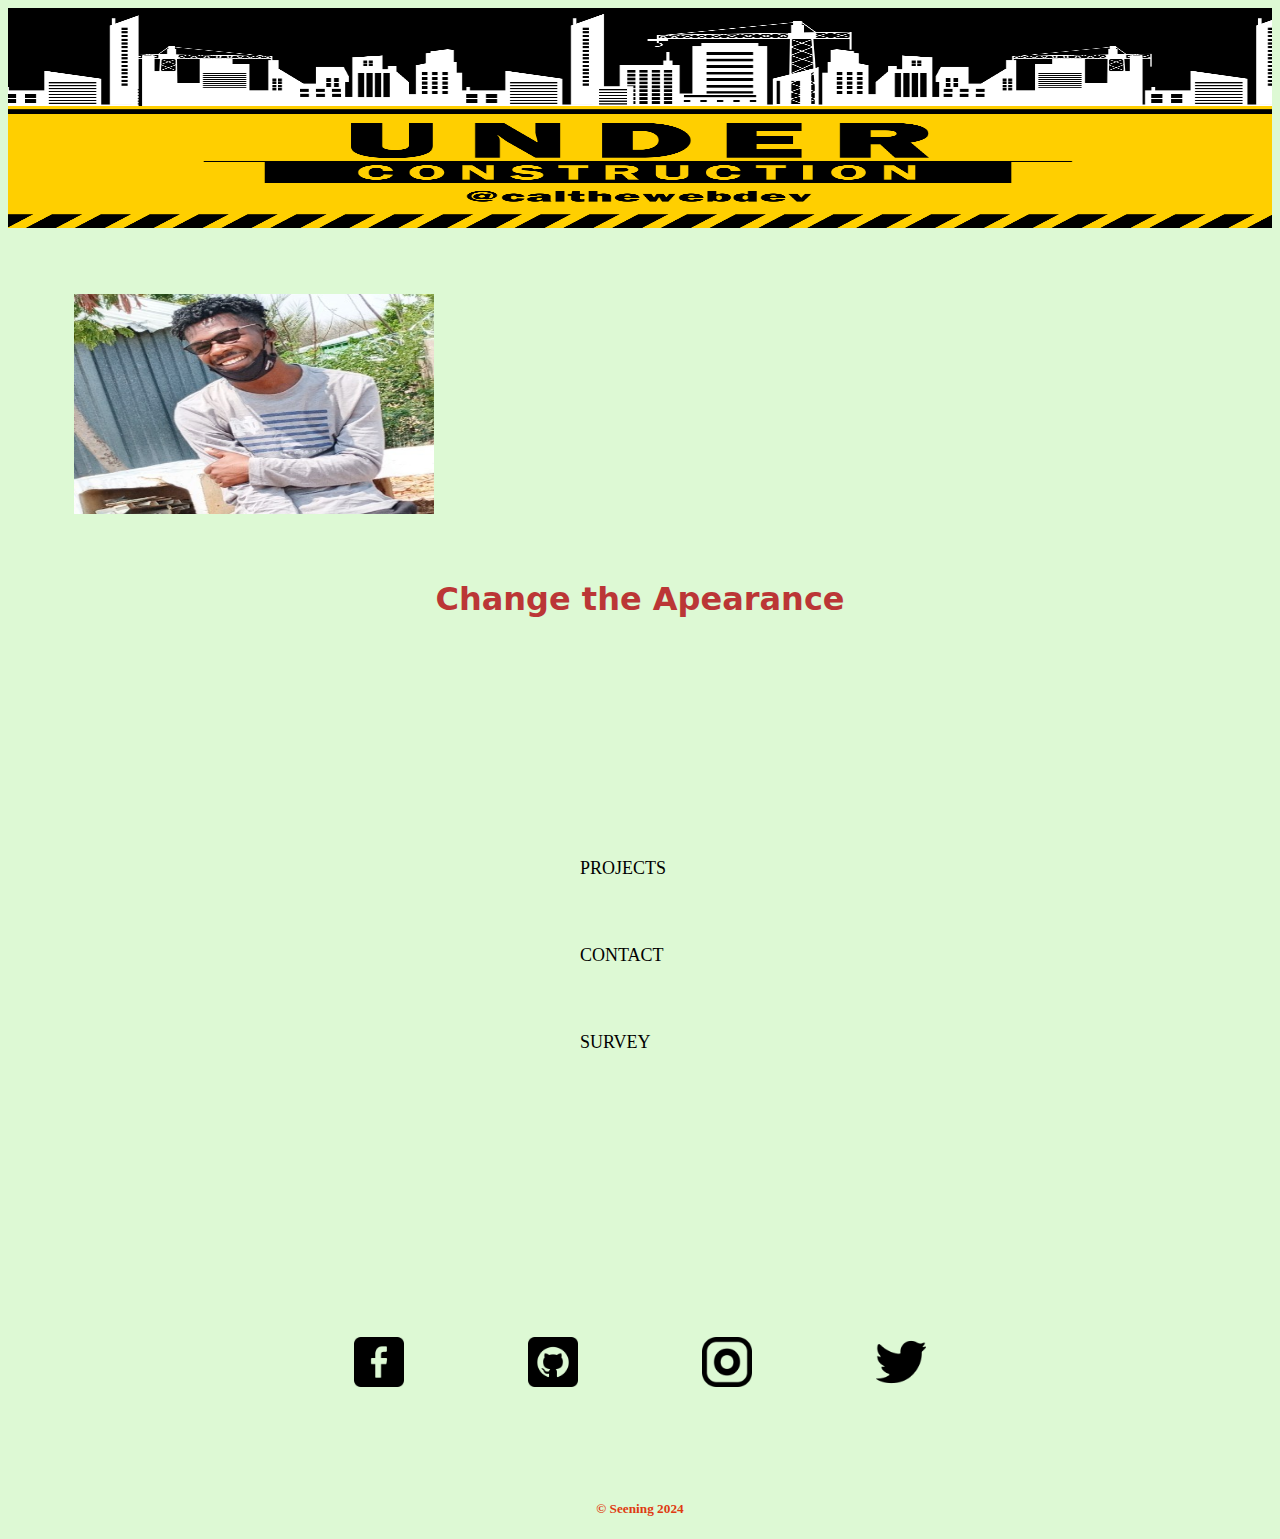
==== index.html @ 0d253659 "first commit" ====
<!DOCTYPE html>
<html lang="en">
    <head>
        <title>Cal's Portfolio</title>
        <link rel="stylesheet" type="text/css" href="css/style.css">
        <meta charset="UTF-8">
        <meta name="viewport" content="width=device-width, initial-scale=1.0">
    </head>
    <body class="bg-image">
        <img id="banner" src="images/banner.png" alt="Banner" height="289" width="349">
        <img id="cover" src="images/bg.png" alt="cover photo">
        <header>
            <h1>Change the Apearance</h1>
        </header>
            <!-- <img class="image1" src="images/4465962.jpg"> -->
        <div class="header">
            <!-- <a href="#home" class="logo">></a> -->
            <div class="header-right">
                <a class="activate" href="#home"Home></a>
                <a href="projects.html">Projects</a>
                <a href="contact.html">Contact</a>
                <a href="survey.html">Survey</a>
            </div>
        </div>
            <h2><b></b></h2>
        </body>
        <footer>
            <div class="social-media-icons">
                <a href="https://www.facebook.com/profile.php?id=61554882790072" target="_blank"><img src="images/icons/Facebook.png" alt="Facebook Icon"></a>
                <a href="https://github.com/calthewebdev" target="_blank"><img src="images/icons/Github.png" alt="Github Icon"></a>
                <a href="https://www.instagram.com/calthewebdev/" target="_blank"><img src="images/icons/Instagram.png" alt="Instagram Icon"></a>
                <!-- <a href="Link to icon profile" target="_blank"><img src="images/icons/Linkedin.png" alt="Linkedin Icon"></a> -->
                <a href="https://twitter.com/webdevcal" target="_blank"><img src="images/icons/Twitter.png" alt="Twitter Icon"></a>
                
            </div>
            <h5>© Seening 2024</h5>
        </footer>
</html>
---- css/style.css ----
/* Main */
body {
    text-align: center;
    /* background-repeat: no-repeat;
    background-size: cover; */
    color: rgb(223, 59, 18);
    background-color: rgba(86, 226, 43, 0.205);
}
/* #cover {
    
} */
/* .activate img {
    position: absolute;
    top: 0;
    left: 0;
    width: 85px;
    height: auto;
}
.activate:hover {
    pointer-events: none;
} */
#banner {
    border: 0px solid transparent;
    /* border-image: url('images/banner.png'); */
    padding: 0px;
    margin: 0px;
    width: 100%;
    object-fit: fill;
} 
img {
    width: 360px;
    height: 220px;
    display: block;
    margin: 66px;
}

a, div {
    
    color: rgb(216, 79, 16);
    text-size-adjust: 59px;
    vertical-align: middle;
    margin: 52px;
    text-decoration: none;
    font-size: large;
    display: inline-block;
}
p {
    text-align: left;
    margin: 0px 65px;
}
header {
    color: rgb(187, 54, 54);
    height: 35px;
    font-weight: 900;
    font-family:system-ui, -apple-system, BlinkMacSystemFont, 'Segoe UI', Roboto, Oxygen, Ubuntu, Cantarell, 'Open Sans', 'Helvetica Neue', sans-serif;
}

.header a {
    display: flex;
    height: 35px;
    width: 120px;
    text-transform: uppercase;
    color: black;   
}
.header a:hover {
    background-color: rgb(126, 33, 16);
    color: antiquewhite;
    /* padding: 15px 40px; */
    box-shadow: 0 0 5px #d1d1ab;
    text-shadow: 0 0 5px #1a190b;
    transition: .5s;
    transform: scale(.9);
    z-index: -1;
    letter-spacing: 4px;
    
}
@media screen and (max-width: 500px) {
    .header a {
        float: none;
        display: block;
        text-align: left;
    }
    .header-right {
        float: none;
    }    
}
.header a:active {
    background-color: bisque;
    color: white;
}
h2 {
    color: antiquewhite;
    
}

ul {
    text-align: left;
    color: antiquewhite;
}

ol {
    text-align: left;
    margin: 0px 65px;
    color: antiquewhite;
}
/* Survey */

.survey {
    text-align: center;
}
.p1 {
    font-size: large;
    text-align: center;
    height: 70px;
}

.home-button {
    color: rgba(196, 6, 6, 0.61);
    height: 35px;
    font-weight: 900;
    font-family:system-ui, -apple-system, BlinkMacSystemFont, 'Segoe UI', Roboto, Oxygen, Ubuntu, Cantarell, 'Open Sans', 'Helvetica Neue', sans-serif;
    width: 77px;
    /* position: absolute; */
    vertical-align: top;
    float: left;
}


.home-button:hover {
    background-color: rgb(126, 33, 16);
    color: antiquewhite;
    padding: 15px; 
    box-shadow: 0 0 5px #d1d1ab;
    text-shadow: 0 0 5px #1a190b;
    transition: .5s;
    transform: scale(.9);
    z-index: -1;
    letter-spacing: 4px;
}

input {
    display: flex;
    
}

.input {
    width: 390px;
    height: 30px;
    
}
label {
    font-size: x-large;
    height: 20px;
    display: inline-flex; 
    float: left;
}

select {
    height: 30px;
    width: 250px;
}

input[type="submit"] {
    width: 300px;
    height: 50px;
    padding: 10px 20px 10px 125px;
    background-color: rgb(93, 172, 103);
    font-size: large;
    font-weight: bold;
    
}

input[type="text"] {
    margin: 3px 0px 15px 0px;
    
}
input[type="email"] {
    margin: 3px 0px 15px 0px;
}
input[type="number"] {
    margin: 3px 0px 15px 0px;
}

.p2 {
    margin: 15px 0px 3px 0px;
}

.p3 {
    margin: 15px 0px 3px 0px;
    border: 40px;
}

.p4 {
    margin: 15px 0px 3px 0px;
    height: 30px;
}

textarea {
    width: 350px;
    height: 150px;
}

input[type="radio"] {
    margin-right: 5px;

  }

  .radio {
    display: flex;
    align-items: center;
    margin-bottom: 10px;
  }

.checkbox {
    height: 20px;
    display: flex;
    align-items: center;
    margin-bottom: 10px;
}
/* Icons */

.social-media-icons {
    display: flex;
    justify-content: center;
  }
  
  .social-media-icons img {
    
    width: 50px;
    height: 50px;
    margin: 10px;
  }

  /* Projects */
  /* h1 {
    padding: 29px 190px;
  } */
  .projects {
    padding: 85px 190px;
    text-align: center;
  }
  .navigate {
    padding: 50px 190px;
    font-size: xx-large;
    font: bolder;
  }
  
  /* Contact */
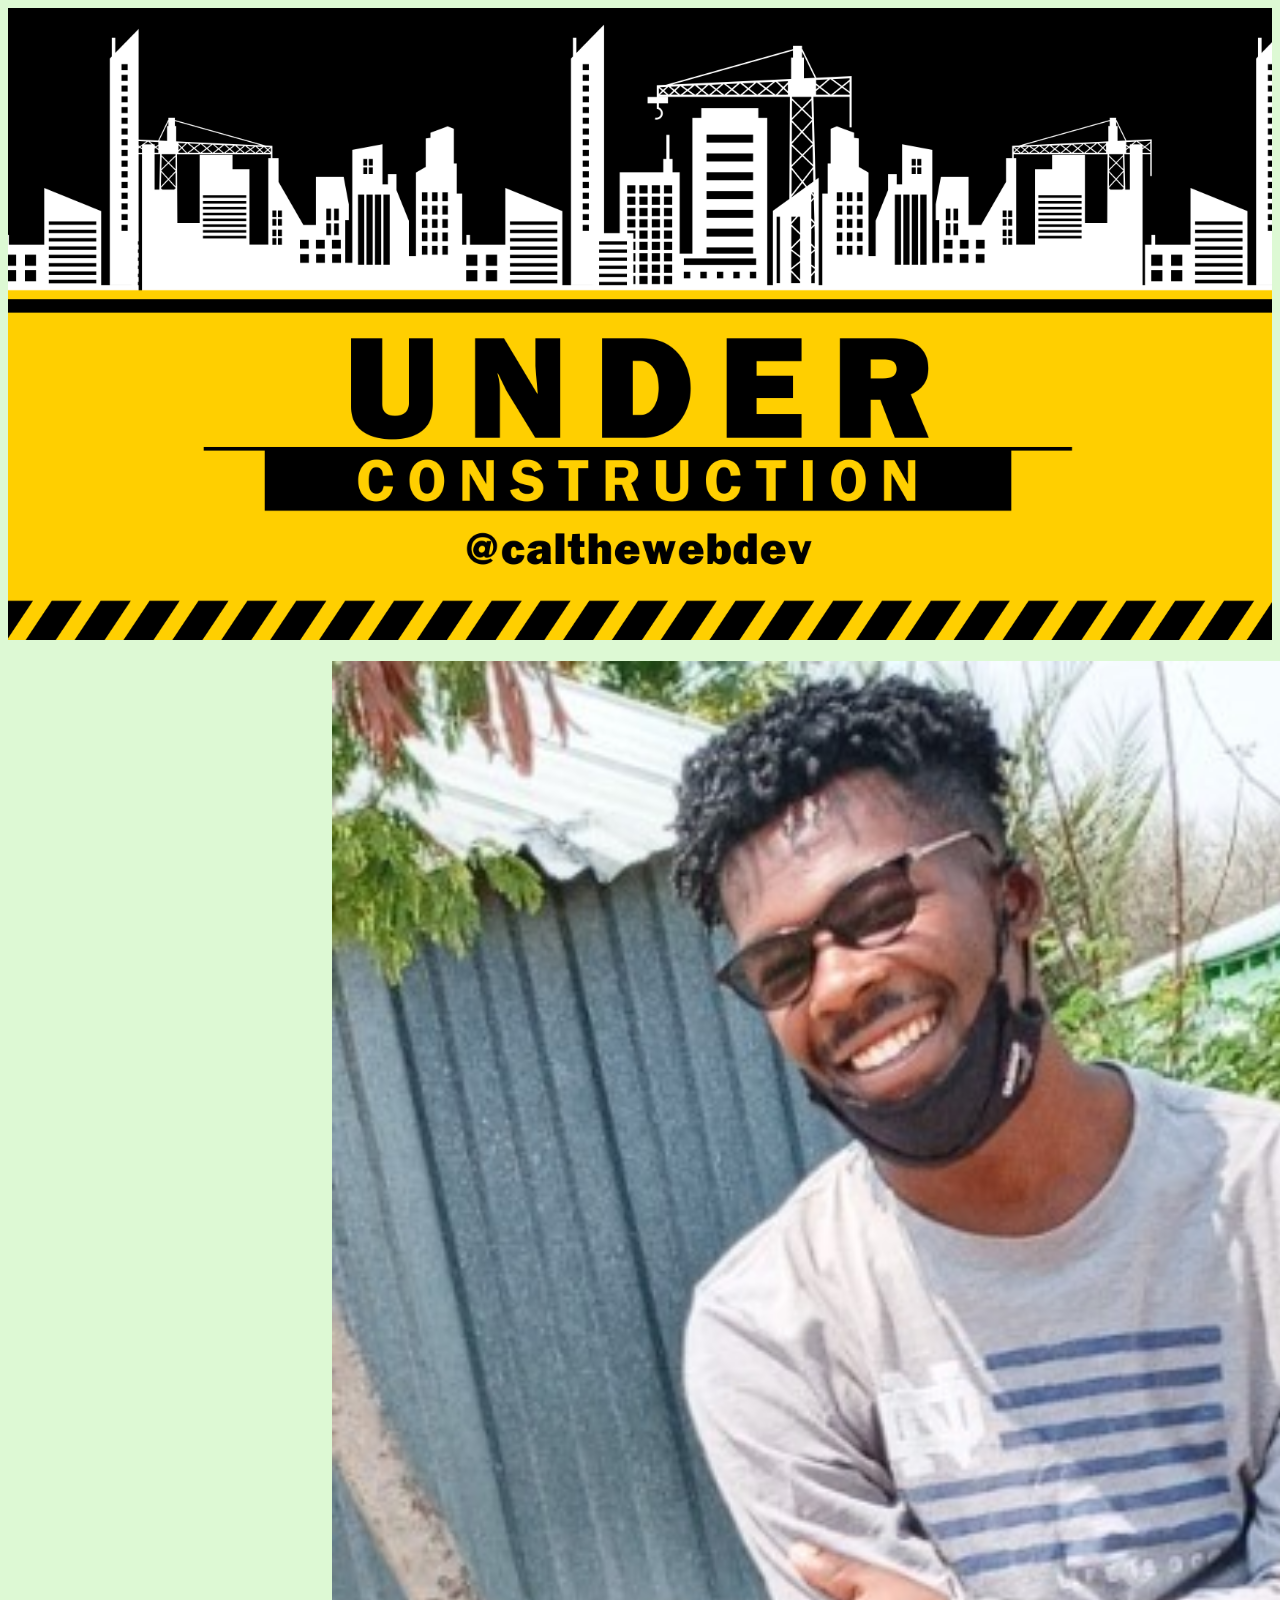
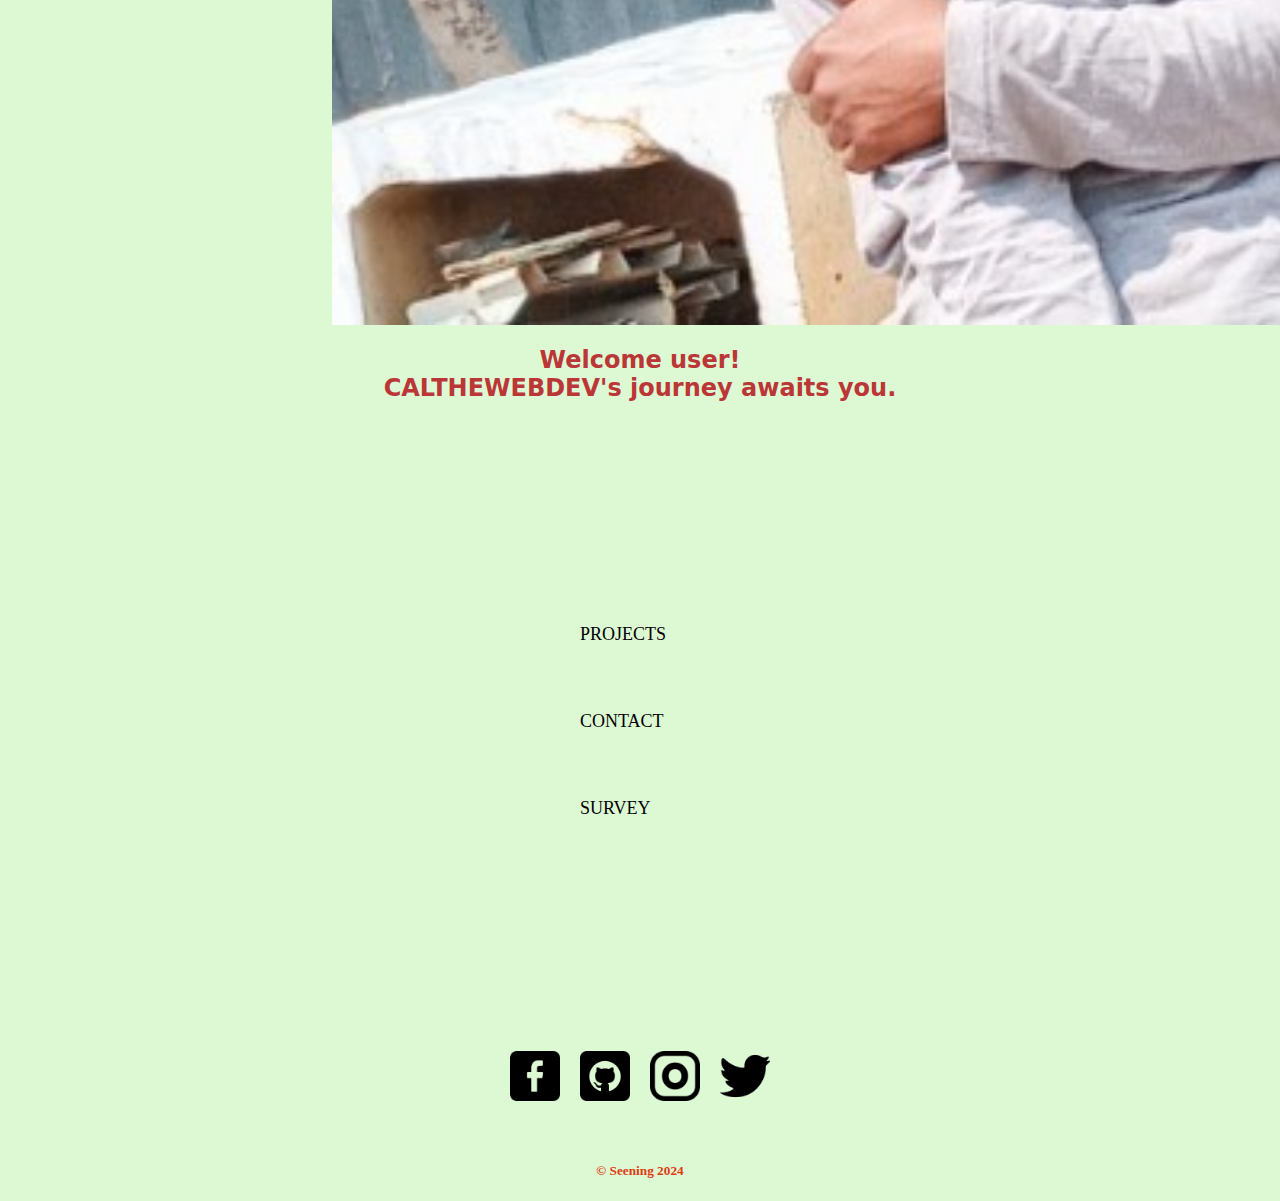
==== commit b42df46b: "More progress" ====
--- a/index.html
+++ b/index.html
@@ -7,10 +7,10 @@
         <meta name="viewport" content="width=device-width, initial-scale=1.0">
     </head>
     <body class="bg-image">
-        <img id="banner" src="images/banner.png" alt="Banner" height="289" width="349">
-        <img id="cover" src="images/bg.png" alt="cover photo">
+        <img id="banner" src="images/banner.png" alt="Banner" height="auto" width="100%">
+        <img id="cover" src="images/bg.png" alt="cover photo" height="auto" width="100%">
         <header>
-            <h1>Change the Apearance</h1>
+            <p id="welcome">Welcome user! <br>CALTHEWEBDEV's journey awaits you.</br></p>
         </header>
             <!-- <img class="image1" src="images/4465962.jpg"> -->
         <div class="header">
@@ -26,11 +26,11 @@
         </body>
         <footer>
             <div class="social-media-icons">
-                <a href="https://www.facebook.com/profile.php?id=61554882790072" target="_blank"><img src="images/icons/Facebook.png" alt="Facebook Icon"></a>
-                <a href="https://github.com/calthewebdev" target="_blank"><img src="images/icons/Github.png" alt="Github Icon"></a>
-                <a href="https://www.instagram.com/calthewebdev/" target="_blank"><img src="images/icons/Instagram.png" alt="Instagram Icon"></a>
+                <i href="https://www.facebook.com/profile.php?id=61554882790072" target="_blank"><img src="images/icons/Facebook.png" alt="Facebook Icon"></i>
+                <i href="https://github.com/calthewebdev" target="_blank"><img src="images/icons/Github.png" alt="Github Icon"></i>
+                <i href="https://www.instagram.com/calthewebdev/" target="_blank"><img src="images/icons/Instagram.png" alt="Instagram Icon"></i>
                 <!-- <a href="Link to icon profile" target="_blank"><img src="images/icons/Linkedin.png" alt="Linkedin Icon"></a> -->
-                <a href="https://twitter.com/webdevcal" target="_blank"><img src="images/icons/Twitter.png" alt="Twitter Icon"></a>
+                <i href="https://twitter.com/webdevcal" target="_blank"><img src="images/icons/Twitter.png" alt="Twitter Icon"></i>
                 
             </div>
             <h5>© Seening 2024</h5>
--- a/css/style.css
+++ b/css/style.css
@@ -6,9 +6,16 @@
     color: rgb(223, 59, 18);
     background-color: rgba(86, 226, 43, 0.205);
 }
-/* #cover {
-    
-} */
+#welcome {
+    text-align: center;
+    font-size: x-large;
+    
+}
+#cover {
+    height: auto;
+    padding: 1px 270px;
+    margin: 20px 54px;
+}
 /* .activate img {
     position: absolute;
     top: 0;
@@ -28,8 +35,8 @@
     object-fit: fill;
 } 
 img {
-    width: 360px;
-    height: 220px;
+    width: 100%;
+    height: auto;
     display: block;
     margin: 66px;
 }
@@ -105,8 +112,9 @@
 }
 /* Survey */
 
-.survey {
-    text-align: center;
+#title {
+     margin: 10px 140px 0px 140px; 
+    padding: 20px 120px 0px 120px;
 }
 .p1 {
     font-size: large;
@@ -116,7 +124,7 @@
 
 .home-button {
     color: rgba(196, 6, 6, 0.61);
-    height: 35px;
+    height: 45px;
     font-weight: 900;
     font-family:system-ui, -apple-system, BlinkMacSystemFont, 'Segoe UI', Roboto, Oxygen, Ubuntu, Cantarell, 'Open Sans', 'Helvetica Neue', sans-serif;
     width: 77px;
@@ -137,7 +145,10 @@
     z-index: -1;
     letter-spacing: 4px;
 }
-
+#image {
+    padding: 1px 270px;
+    margin: 20px 54px;
+}
 input {
     display: flex;
     
@@ -154,12 +165,28 @@
     display: inline-flex; 
     float: left;
 }
+.label1 {
+    height: 52px;
+    float: none;
+    font-size: xx-large;
+}
+.label2 {
+    margin: 0px 255px 0px 255px;
+    height: 74px;
+    padding: 17px;
+    font-size: 27px;
+    
+}
 
 select {
     height: 30px;
     width: 250px;
 }
-
+#dropdown {
+    padding: auto;
+    margin: 3px 10px 15px 10px
+    
+}
 input[type="submit"] {
     width: 300px;
     height: 50px;
@@ -167,18 +194,24 @@
     background-color: rgb(93, 172, 103);
     font-size: large;
     font-weight: bold;
+    margin: 3px 140px 15px 140px
     
 }
 
 input[type="text"] {
-    margin: 3px 0px 15px 0px;
-    
+    font-size: x-large;
+    height: 55px;
+    margin: 3px 260px 15px 260px
 }
 input[type="email"] {
-    margin: 3px 0px 15px 0px;
+    font-size: x-large;
+    height: 55px;
+    margin: 3px 260px 15px 260px
 }
 input[type="number"] {
-    margin: 3px 0px 15px 0px;
+    height: 55px;
+    margin: 3px 260px 15px 260px  
+
 }
 
 .p2 {
@@ -186,18 +219,24 @@
 }
 
 .p3 {
-    margin: 15px 0px 3px 0px;
+    margin: 0px 275px 0px 275px;
     border: 40px;
+    font-size: x-large;
+    height:22px;
+    padding: 7px;
 }
 
 .p4 {
-    margin: 15px 0px 3px 0px;
-    height: 30px;
+    margin: 0px 295px 0px 295px;
+    height: 80px;
+    font-size: x-large;
 }
 
 textarea {
+    font-size: xx-large;
     width: 350px;
-    height: 150px;
+    height: 130px;
+    padding: 0px 15px 0px 15px;
 }
 
 input[type="radio"] {
@@ -205,17 +244,39 @@
 
   }
 
-  .radio {
+  /* .radio {
     display: flex;
     align-items: center;
     margin-bottom: 10px;
-  }
-
-.checkbox {
-    height: 20px;
-    display: flex;
-    align-items: center;
-    margin-bottom: 10px;
+  } */
+.radio1 {
+   display: inline-block;
+}
+.yes {
+    text-align: left;
+    margin: 0px 5px 0px 5px;
+    padding: 0px 0px 1px 0px;
+}
+.radio2 {
+    display: inline-block;
+ }
+ .no {
+     text-align: left;
+ }
+.checkbox1 {
+    position: relative;
+    margin-left: -120px;
+}
+.rw {
+    position: relative;
+    padding-left: 220px;
+}
+.checkbox2 {
+    position: relative;
+}
+.wa {
+    margin: 0px 5px 30px 85px;
+    padding: 0px 15px 30px 60px
 }
 /* Icons */
 
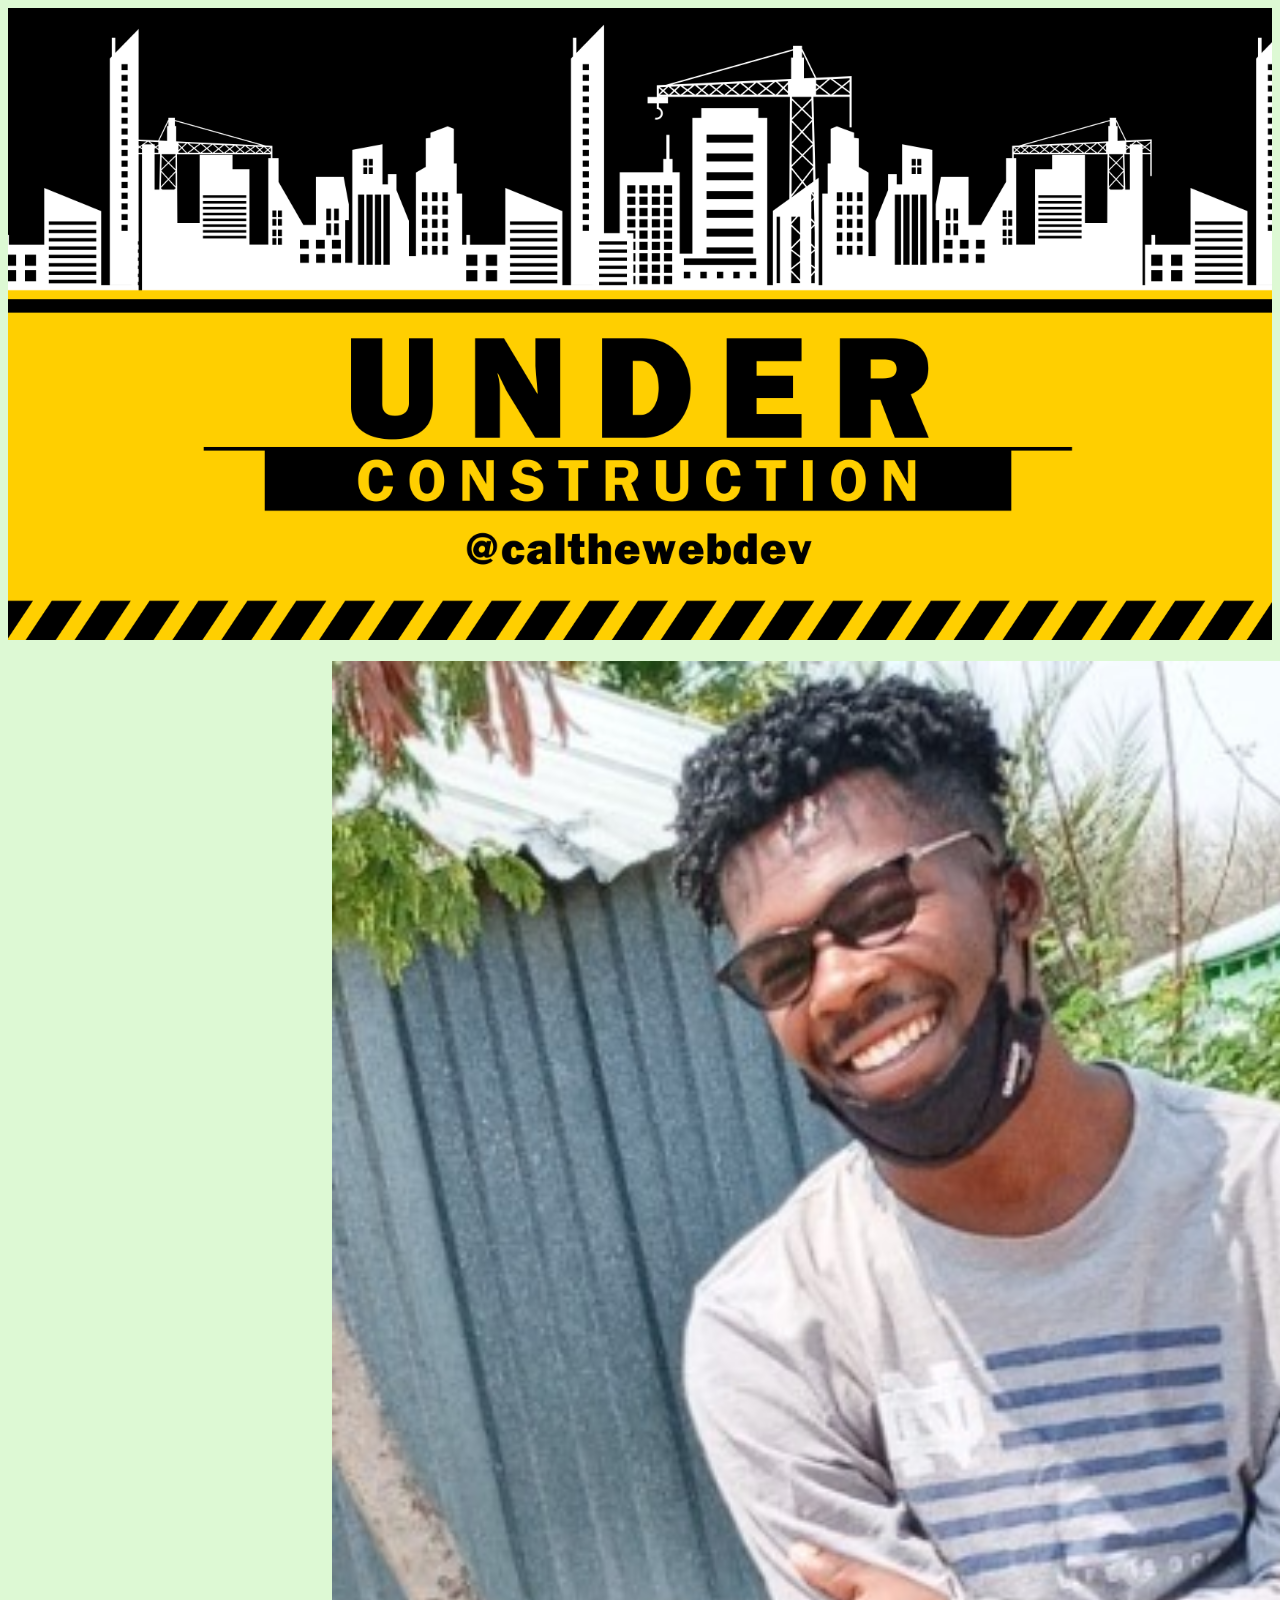
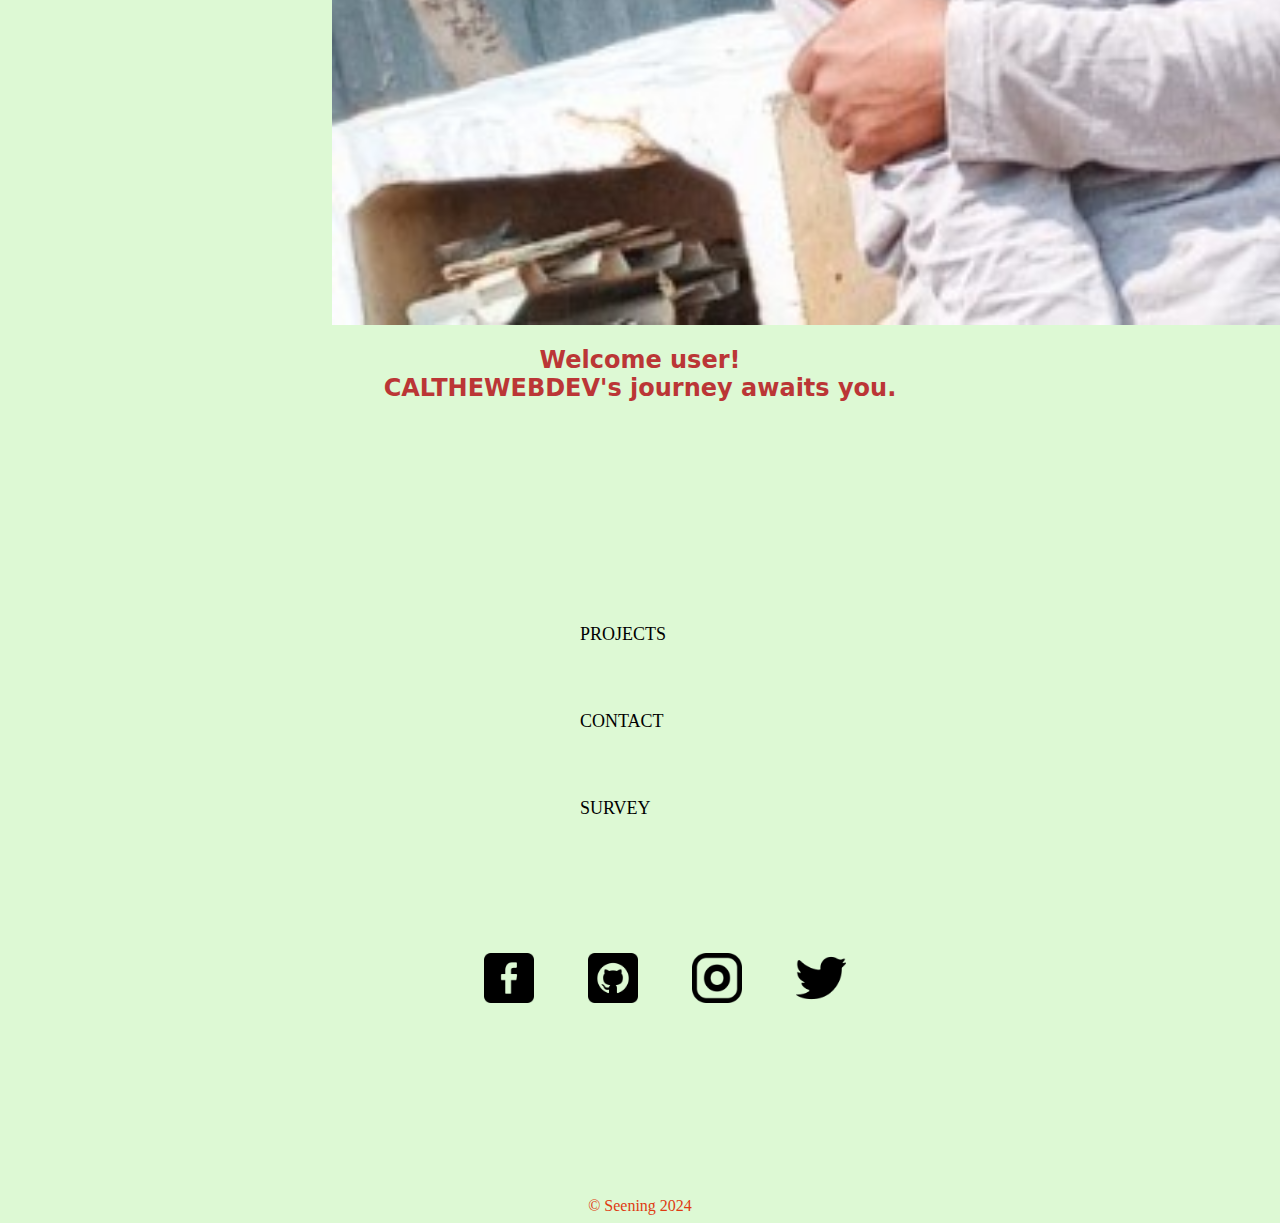
==== commit ee800831: "Heavy progress!!!" ====
--- a/index.html
+++ b/index.html
@@ -26,13 +26,13 @@
         </body>
         <footer>
             <div class="social-media-icons">
-                <i href="https://www.facebook.com/profile.php?id=61554882790072" target="_blank"><img src="images/icons/Facebook.png" alt="Facebook Icon"></i>
-                <i href="https://github.com/calthewebdev" target="_blank"><img src="images/icons/Github.png" alt="Github Icon"></i>
-                <i href="https://www.instagram.com/calthewebdev/" target="_blank"><img src="images/icons/Instagram.png" alt="Instagram Icon"></i>
+                <a href="https://www.facebook.com/profile.php?id=61554882790072" target="_blank"><img src="images/icons/Facebook.png" alt="Facebook Icon"></a>
+                <a href="https://github.com/calthewebdev" target="_blank"><img src="images/icons/Github.png" alt="Github Icon"></a>
+                <a href="https://www.instagram.com/calthewebdev/" target="_blank"><img src="images/icons/Instagram.png" alt="Instagram Icon"></a>
                 <!-- <a href="Link to icon profile" target="_blank"><img src="images/icons/Linkedin.png" alt="Linkedin Icon"></a> -->
-                <i href="https://twitter.com/webdevcal" target="_blank"><img src="images/icons/Twitter.png" alt="Twitter Icon"></i>
+                <a href="https://twitter.com/webdevcal" target="_blank"><img src="images/icons/Twitter.png" alt="Twitter Icon"></a>
                 
             </div>
-            <h5>© Seening 2024</h5>
+            <footer>© Seening 2024</footer>
         </footer>
 </html>
--- a/css/style.css
+++ b/css/style.css
@@ -5,6 +5,9 @@
     background-size: cover; */
     color: rgb(223, 59, 18);
     background-color: rgba(86, 226, 43, 0.205);
+}
+footer {
+    text-align: center;
 }
 #welcome {
     text-align: center;
@@ -111,6 +114,9 @@
     color: antiquewhite;
 }
 /* Survey */
+.form-wrapper {
+    background-color: #1a190b;
+}
 
 #title {
      margin: 10px 140px 0px 140px; 
@@ -188,14 +194,12 @@
     
 }
 input[type="submit"] {
-    width: 300px;
+    width: 250px;
     height: 50px;
-    padding: 10px 20px 10px 125px;
     background-color: rgb(93, 172, 103);
-    font-size: large;
+    font-size: xx-large;
     font-weight: bold;
-    margin: 3px 140px 15px 140px
-    
+    margin: auto;
 }
 
 input[type="text"] {
@@ -227,8 +231,9 @@
 }
 
 .p4 {
-    margin: 0px 295px 0px 295px;
-    height: 80px;
+    margin: 0px 105px 0px 190px;
+    height: 50px;
+    width: 100%;
     font-size: x-large;
 }
 
@@ -256,12 +261,16 @@
     text-align: left;
     margin: 0px 5px 0px 5px;
     padding: 0px 0px 1px 0px;
+    height: 0px;
 }
 .radio2 {
     display: inline-block;
  }
  .no {
-     text-align: left;
+    text-align: left;
+    margin: 0px 5px 0px 5px;
+    padding: 0px 0px 1px 0px;
+    height: 0px;
  }
 .checkbox1 {
     position: relative;
@@ -289,7 +298,7 @@
     
     width: 50px;
     height: 50px;
-    margin: 10px;
+    margin: -140px -50px -150px 0px;
   }
 
   /* Projects */
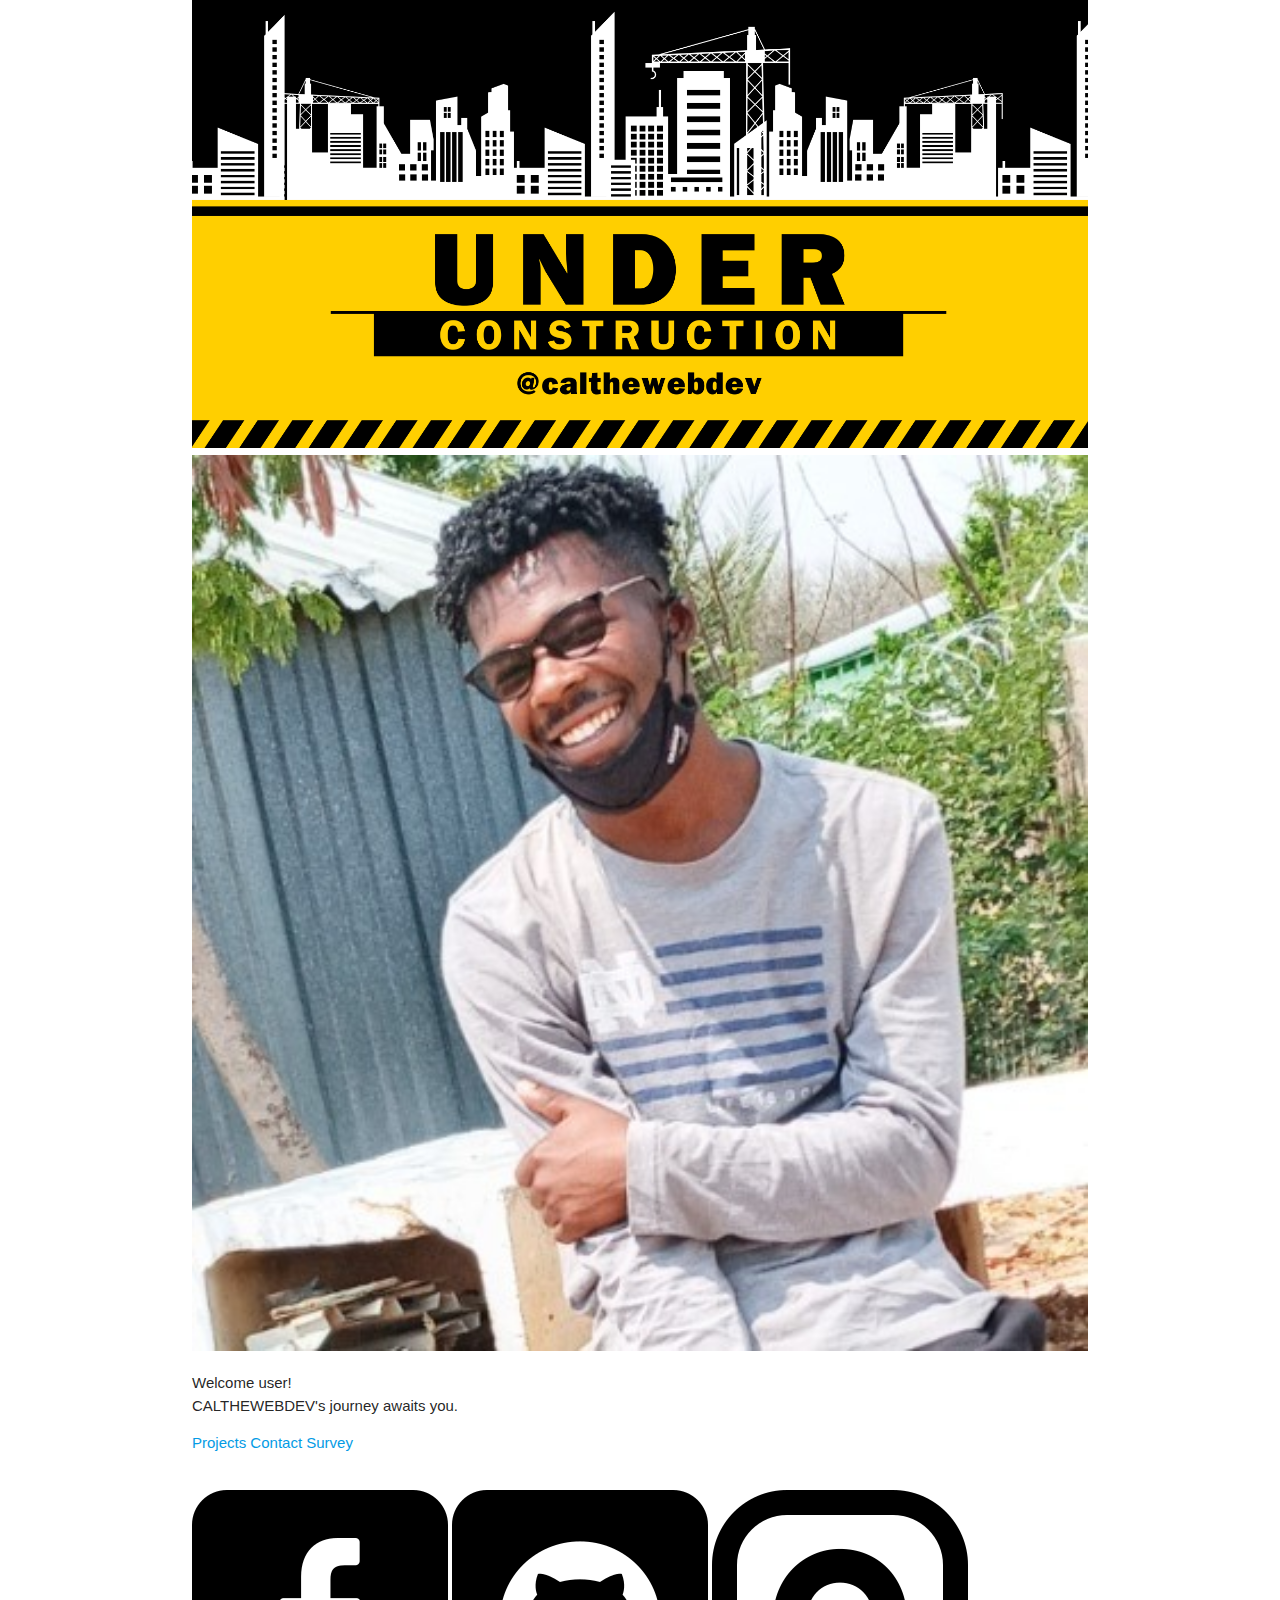
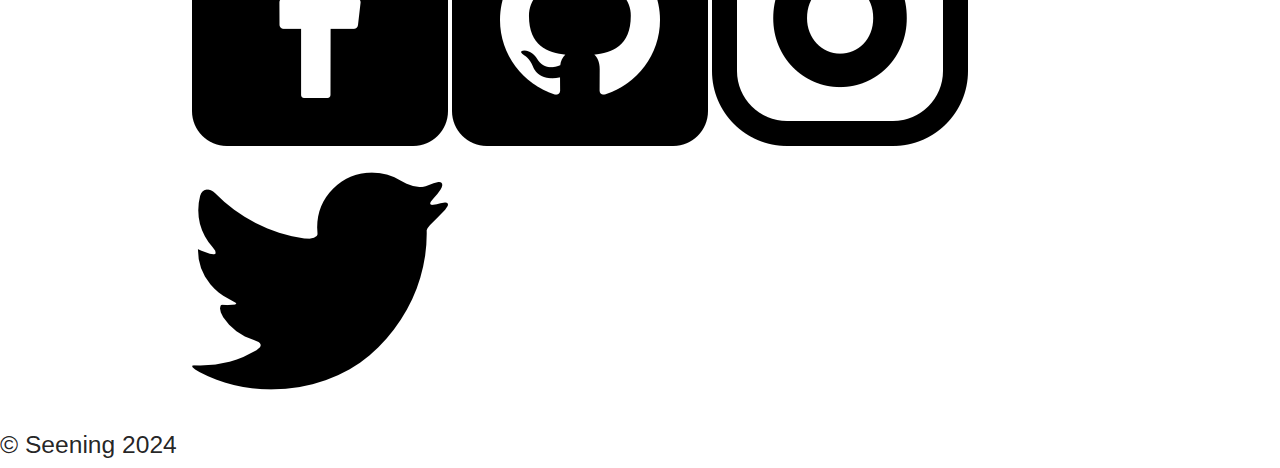
==== commit 2e507e93: "Materialize" ====
--- a/index.html
+++ b/index.html
@@ -2,37 +2,42 @@
 <html lang="en">
     <head>
         <title>Cal's Portfolio</title>
-        <link rel="stylesheet" type="text/css" href="css/style.css">
+        <link href="https://fonts.googleapis.com/icon?family=Material+Icons" rel="stylesheet">
+        <link rel="stylesheet" type="text/css" href="css/materialize.min.css">
         <meta charset="UTF-8">
         <meta name="viewport" content="width=device-width, initial-scale=1.0">
     </head>
     <body class="bg-image">
-        <img id="banner" src="images/banner.png" alt="Banner" height="auto" width="100%">
-        <img id="cover" src="images/bg.png" alt="cover photo" height="auto" width="100%">
-        <header>
-            <p id="welcome">Welcome user! <br>CALTHEWEBDEV's journey awaits you.</br></p>
-        </header>
-            <!-- <img class="image1" src="images/4465962.jpg"> -->
-        <div class="header">
-            <!-- <a href="#home" class="logo">></a> -->
-            <div class="header-right">
-                <a class="activate" href="#home"Home></a>
-                <a href="projects.html">Projects</a>
-                <a href="contact.html">Contact</a>
-                <a href="survey.html">Survey</a>
+        <div class="container">    
+            <img class="responsive-img" id="banner" src="images/banner.png" alt="Banner" height="auto" width="100%">
+            <img class="responsive-img" id="cover" src="images/bg.png" alt="cover photo" height="auto" width="100%">
+            <header>
+                <p id="welcome">Welcome user! <br>CALTHEWEBDEV's journey awaits you.</br></p>
+            </header>
+                <!-- <img class="image1" src="images/4465962.jpg"> -->
+            <div class="header">
+                <!-- <a href="#home" class="logo">></a> -->
+                <div class="header-right">
+                    <a class="activate" href="#home"Home></a>
+                    <a href="projects.html">Projects</a>
+                    <a href="contact.html">Contact</a>
+                    <a href="survey.html">Survey</a>
+                </div>
             </div>
+                <h2><b></b></h2>
+            </body>
+            <footer>
+                <div class="social-media-icons">
+                    <a href="https://www.facebook.com/profile.php?id=61554882790072" target="_blank"><img src="images/icons/Facebook.png" alt="Facebook Icon"></a>
+                    <a href="https://github.com/calthewebdev" target="_blank"><img src="images/icons/Github.png" alt="Github Icon"></a>
+                    <a href="https://www.instagram.com/calthewebdev/" target="_blank"><img src="images/icons/Instagram.png" alt="Instagram Icon"></a>
+                    <!-- <a href="Link to icon profile" target="_blank"><img src="images/icons/Linkedin.png" alt="Linkedin Icon"></a> -->
+                    <a href="https://twitter.com/webdevcal" target="_blank"><img src="images/icons/Twitter.png" alt="Twitter Icon"></a>
+                    
+                </div>
         </div>
-            <h2><b></b></h2>
-        </body>
-        <footer>
-            <div class="social-media-icons">
-                <a href="https://www.facebook.com/profile.php?id=61554882790072" target="_blank"><img src="images/icons/Facebook.png" alt="Facebook Icon"></a>
-                <a href="https://github.com/calthewebdev" target="_blank"><img src="images/icons/Github.png" alt="Github Icon"></a>
-                <a href="https://www.instagram.com/calthewebdev/" target="_blank"><img src="images/icons/Instagram.png" alt="Instagram Icon"></a>
-                <!-- <a href="Link to icon profile" target="_blank"><img src="images/icons/Linkedin.png" alt="Linkedin Icon"></a> -->
-                <a href="https://twitter.com/webdevcal" target="_blank"><img src="images/icons/Twitter.png" alt="Twitter Icon"></a>
-                
-            </div>
-            <footer>© Seening 2024</footer>
+            <h5>© Seening 2024</h5>
         </footer>
+        <script type="text/javascript" src="js/materialize.min.js"></script>
+    </body>
 </html>
